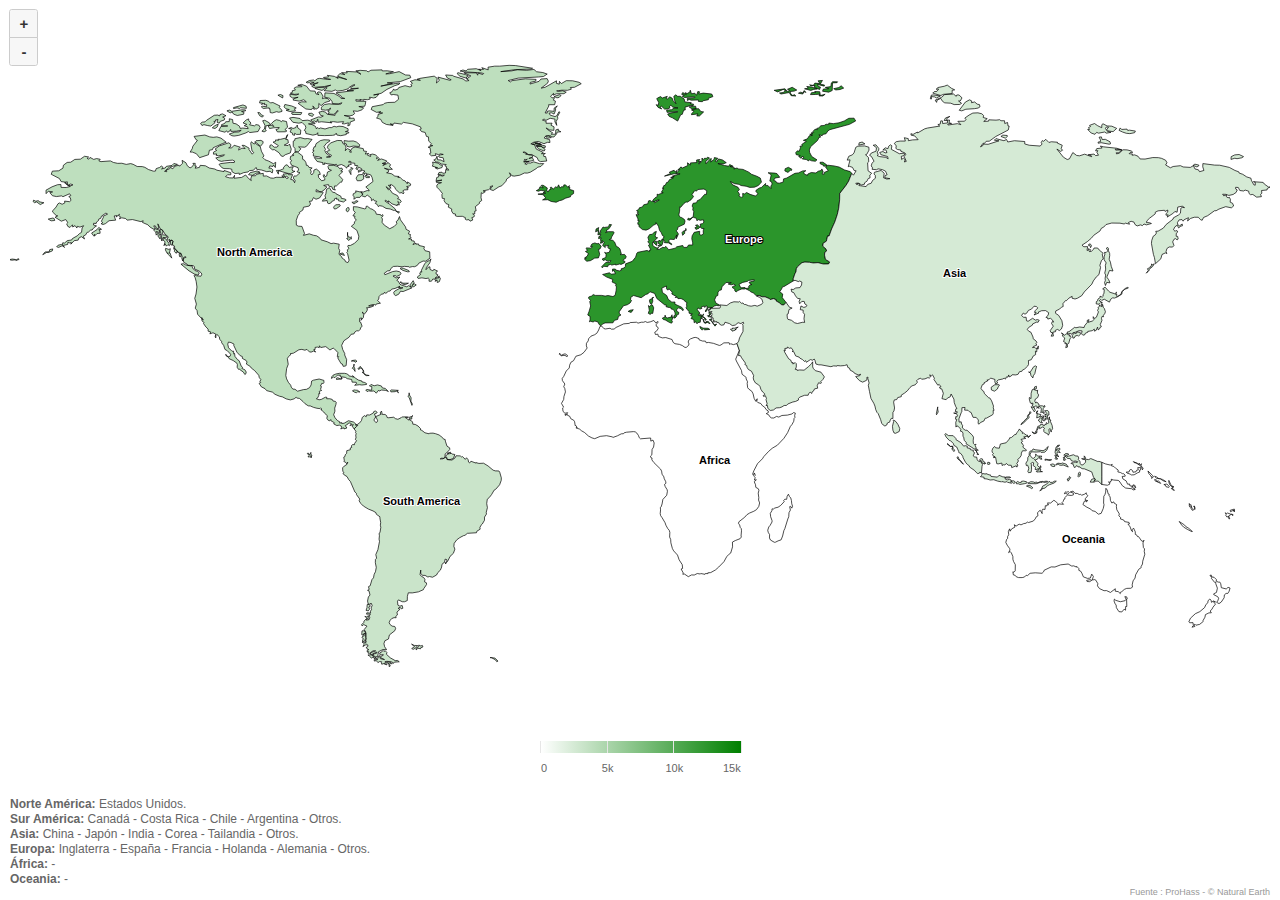
==== plot3.html @ 124b08eb "Add files via upload" ====
<!DOCTYPE html>
<html lang="en">
<head>
<meta charset="utf-8" />
<style>body{background-color:white;}</style>
<script src="[data-uri]"></script>
<script src="[data-uri]"></script>
<script src="[data-uri]"></script>
<link href="data:text/css,%2Eloading%20%7Bmargin%2Dtop%3A%2010em%3Btext%2Dalign%3A%20center%3Bcolor%3A%20gray%3B%7D%23play%2Dcontrols%20%7Bposition%3A%20absolute%3Bbottom%3A%200%3Btext%2Dalign%3A%20center%3Bmin%2Dwidth%3A%20310px%3Bmax%2Dwidth%3A%20800px%3Bmargin%3A%200%20auto%3Bpadding%3A%205px%200%201em%200%3B%7D%23play%2Dcontrols%20%2A%20%7Bdisplay%3A%20inline%2Dblock%3Bvertical%2Dalign%3A%20middle%3B%7D%23play%2Dpause%2Dbutton%20%7Bcolor%3A%20%23666666%3Bwidth%3A%2030px%3Bheight%3A%2030px%3Btext%2Dalign%3A%20center%3Bfont%2Dsize%3A%2015px%3Bcursor%3A%20pointer%3Bborder%3A%201px%20solid%20silver%3Bborder%2Dradius%3A%203px%3Bbackground%3A%20%23f8f8f8%3B%7D%23play%2Drange%20%7Bmargin%3A%202%2E5%25%3Bwidth%3A%2070%25%3B%7D%23play%2Doutput%20%7Bcolor%3A%20%23666666%3Bfont%2Dfamily%3A%20Arial%2C%20Helvetica%2C%20sans%2Dserif%3B%7D" rel="stylesheet" />
<script src="[data-uri]"></script>
<script src="[data-uri]"></script>
<script src="[data-uri]"></script>
<script src="[data-uri]"></script>
<script src="[data-uri]"></script>
<script src="[data-uri]"></script>
<script src="[data-uri]"></script>
<script src="[data-uri]"></script>
<script src="[data-uri]"></script>
<script src="[data-uri]"></script>
<script src="[data-uri]"></script>
<script src="[data-uri]"></script>
<script src="[data-uri]"></script>
<script src="[data-uri]"></script>
<script src="[data-uri]"></script>
<script src="[data-uri]"></script>
<script src="[data-uri]"></script>
<script src="[data-uri]"></script>
<script src="[data-uri]"></script>
<script src="[data-uri]"></script>
<script src="[data-uri]"></script>
<script src="[data-uri]"></script>
<script src="[data-uri]"></script>
<script src="[data-uri]"></script>
<script src="[data-uri]"></script>
<script src="[data-uri]"></script>
<script src="[data-uri]"></script>
<script src="[data-uri]"></script>
<script src="[data-uri]"></script>
<script src="[data-uri]"></script>
<script src="[data-uri]"></script>
<script src="[data-uri]"></script>
<script src="[data-uri]"></script>
<script src="[data-uri]"></script>
<script src="[data-uri]"></script>
<script src="[data-uri]"></script>
<script src="[data-uri]"></script>
<script src="[data-uri]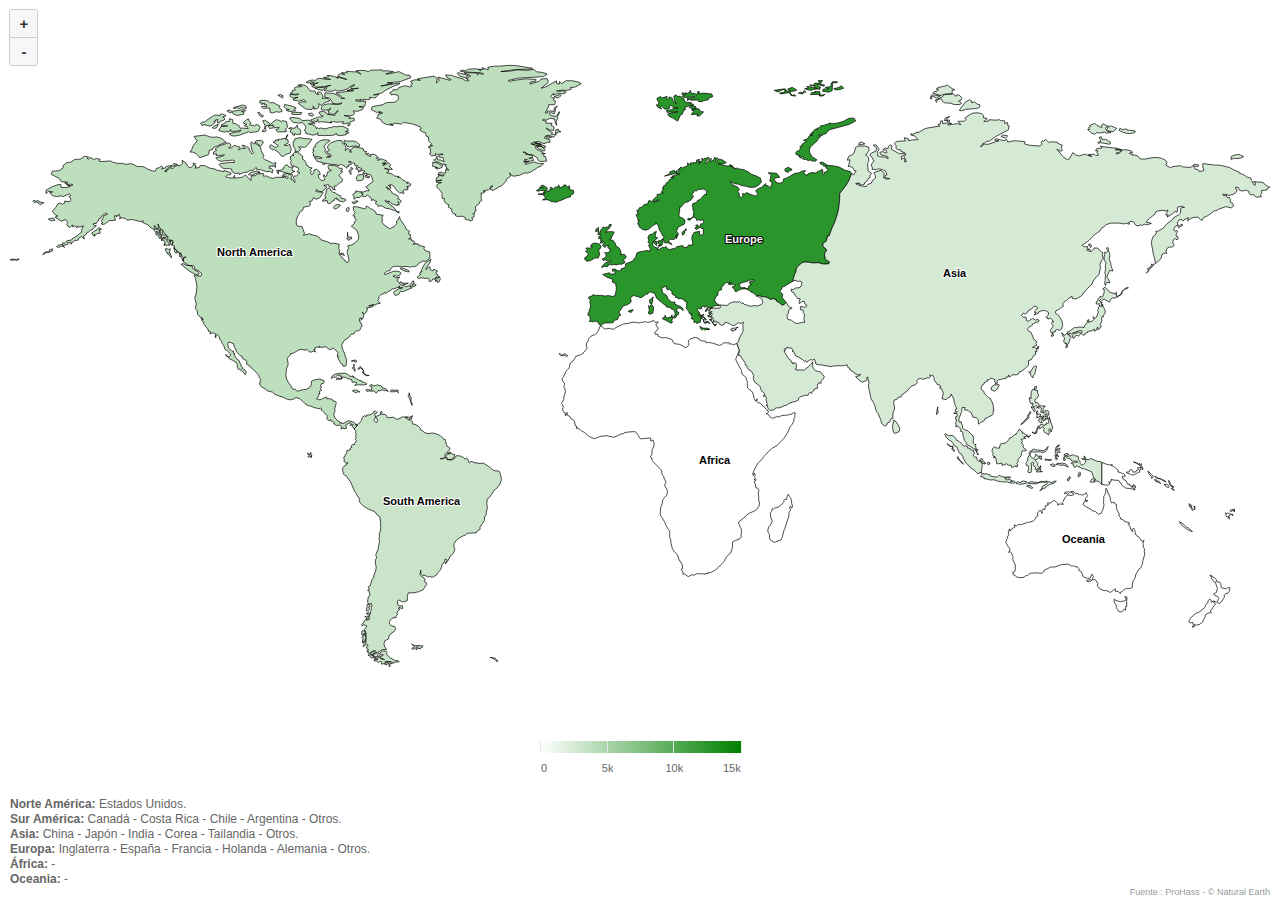
